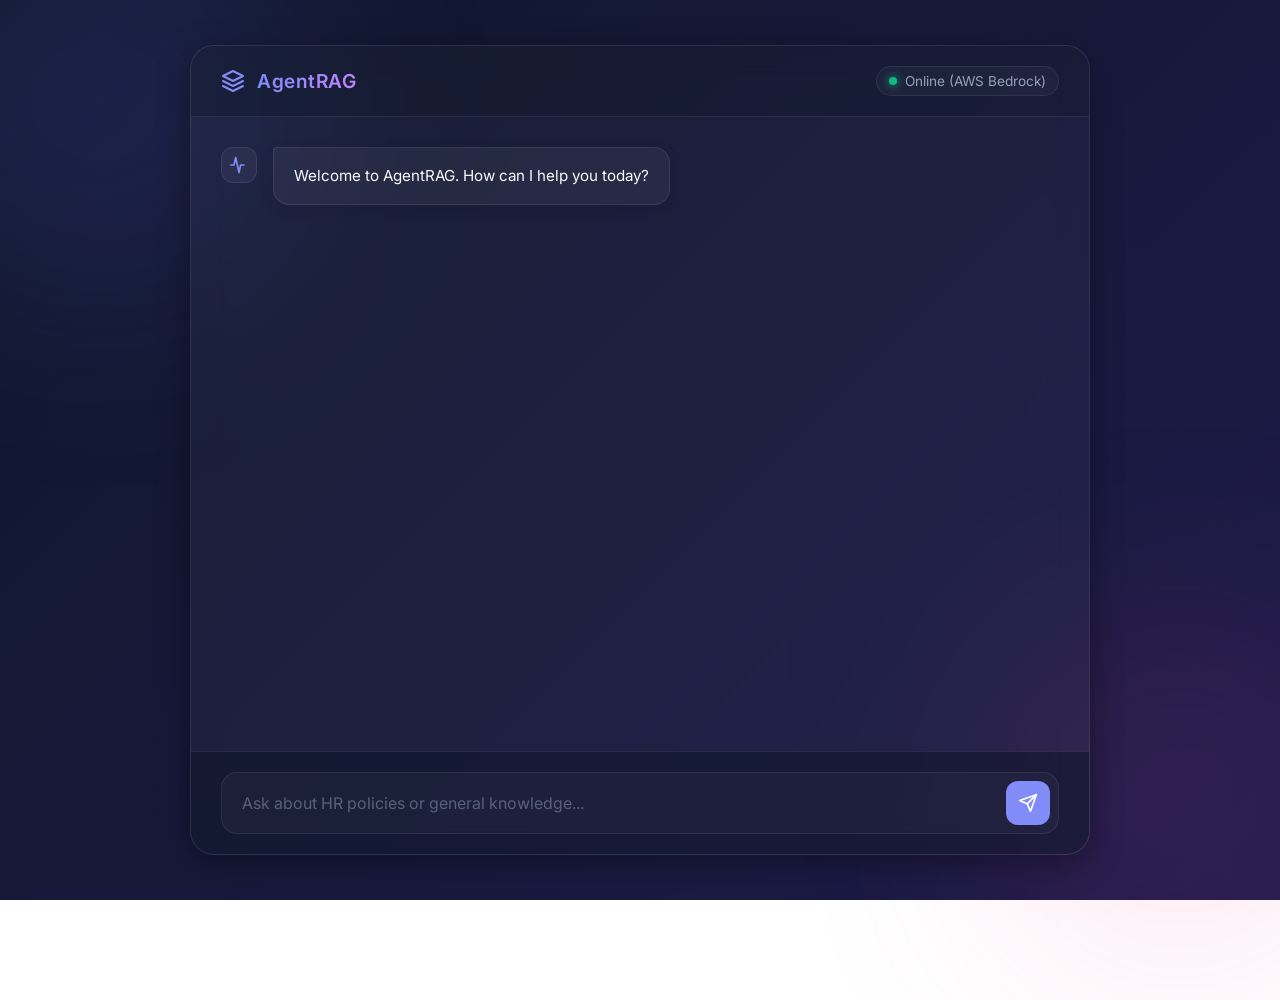
==== src/agentrag/api/static/index.html @ 9ff6bad9 "feat(api): implement FastAPI backend and Glassmorphism Web UI" ====
<!DOCTYPE html>
<html lang="en">
<head>
    <meta charset="UTF-8">
    <meta name="viewport" content="width=device-width, initial-scale=1.0">
    <title>AgentRAG | AWS Native AI</title>
    <meta name="description" content="Production-grade multi-agent RAG system built on AWS Bedrock.">
    <link href="https://fonts.googleapis.com/css2?family=Inter:wght@300;400;500;600&display=swap" rel="stylesheet">
    <link rel="stylesheet" href="style.css">
</head>
<body>
    <div class="app-container">
        <header class="glass-header">
            <div class="logo">
                <svg width="24" height="24" viewBox="0 0 24 24" fill="none" xmlns="http://www.w3.org/2000/svg">
                    <path d="M12 2L2 7L12 12L22 7L12 2Z" stroke="currentColor" stroke-width="2" stroke-linecap="round" stroke-linejoin="round"/>
                    <path d="M2 17L12 22L22 17" stroke="currentColor" stroke-width="2" stroke-linecap="round" stroke-linejoin="round"/>
                    <path d="M2 12L12 17L22 12" stroke="currentColor" stroke-width="2" stroke-linecap="round" stroke-linejoin="round"/>
                </svg>
                <h1>AgentRAG</h1>
            </div>
            <div class="status">
                <span class="pulse"></span> Online (AWS Bedrock)
            </div>
        </header>

        <main class="chat-container glass-panel" id="chat-container">
            <!-- Chat messages will be injected here -->
            <div class="message system-message">
                <div class="avatar">
                    <svg width="20" height="20" viewBox="0 0 24 24" fill="none" stroke="currentColor" stroke-width="2" stroke-linecap="round" stroke-linejoin="round"><path d="M2 12h4l2-9 4 18 2-9h4"/></svg>
                </div>
                <div class="content">
                    <p>Welcome to AgentRAG. How can I help you today?</p>
                </div>
            </div>
        </main>

        <footer class="input-area glass-footer">
            <form id="chat-form">
                <input type="text" id="query-input" placeholder="Ask about HR policies or general knowledge..." autocomplete="off" required />
                <button type="submit" id="send-button">
                    <svg width="20" height="20" viewBox="0 0 24 24" fill="none" stroke="currentColor" stroke-width="2" stroke-linecap="round" stroke-linejoin="round"><line x1="22" y1="2" x2="11" y2="13"></line><polygon points="22 2 15 22 11 13 2 9 22 2"></polygon></svg>
                </button>
            </form>
        </footer>
    </div>
    
    <script src="app.js"></script>
</body>
</html>
---- src/agentrag/api/static/style.css ----
:root {
    --bg-gradient-start: #0f172a;
    --bg-gradient-end: #1e1b4b;
    --glass-bg: rgba(255, 255, 255, 0.03);
    --glass-border: rgba(255, 255, 255, 0.08);
    --glass-shadow: 0 8px 32px 0 rgba(0, 0, 0, 0.37);
    --primary-glow: #6366f1;
    --primary-color: #818cf8;
    --text-main: #f8fafc;
    --text-muted: #94a3b8;
    --user-msg-bg: rgba(99, 102, 241, 0.15);
    --system-msg-bg: rgba(255, 255, 255, 0.05);
    --error-color: #ef4444;
    --success-color: #10b981;
}

* {
    box-sizing: border-box;
    margin: 0;
    padding: 0;
}

body {
    font-family: 'Inter', sans-serif;
    background: linear-gradient(135deg, var(--bg-gradient-start), var(--bg-gradient-end));
    background-attachment: fixed;
    color: var(--text-main);
    height: 100vh;
    display: flex;
    justify-content: center;
    align-items: center;
    overflow: hidden;
}

/* Background Animated Orbs */
body::before, body::after {
    content: '';
    position: absolute;
    width: 400px;
    height: 400px;
    border-radius: 50%;
    filter: blur(100px);
    z-index: -1;
    animation: float 20s ease-in-out infinite alternate;
}

body::before {
    background: rgba(99, 102, 241, 0.15);
    top: -100px;
    left: -100px;
}

body::after {
    background: rgba(236, 72, 153, 0.1);
    bottom: -100px;
    right: -100px;
    animation-delay: -10s;
}

@keyframes float {
    0% { transform: translate(0, 0) scale(1); }
    100% { transform: translate(50px, 50px) scale(1.1); }
}

.app-container {
    width: 100%;
    max-width: 900px;
    height: 90vh;
    display: flex;
    flex-direction: column;
    border-radius: 24px;
    overflow: hidden;
    position: relative;
    box-shadow: var(--glass-shadow);
    background: var(--glass-bg);
    backdrop-filter: blur(16px);
    -webkit-backdrop-filter: blur(16px);
    border: 1px solid var(--glass-border);
}

.glass-header {
    display: flex;
    justify-content: space-between;
    align-items: center;
    padding: 20px 30px;
    background: rgba(15, 23, 42, 0.4);
    border-bottom: 1px solid var(--glass-border);
}

.logo {
    display: flex;
    align-items: center;
    gap: 12px;
    color: var(--primary-color);
}

.logo h1 {
    font-size: 1.2rem;
    font-weight: 600;
    letter-spacing: 0.5px;
    background: linear-gradient(to right, #818cf8, #c084fc);
    -webkit-background-clip: text;
    -webkit-text-fill-color: transparent;
}

.status {
    display: flex;
    align-items: center;
    gap: 8px;
    font-size: 0.85rem;
    color: var(--text-muted);
    background: rgba(255, 255, 255, 0.03);
    padding: 6px 12px;
    border-radius: 20px;
    border: 1px solid var(--glass-border);
}

.pulse {
    width: 8px;
    height: 8px;
    background-color: var(--success-color);
    border-radius: 50%;
    box-shadow: 0 0 10px var(--success-color);
    animation: pulsing 2s infinite;
}

@keyframes pulsing {
    0% { box-shadow: 0 0 0 0 rgba(16, 185, 129, 0.4); }
    70% { box-shadow: 0 0 0 6px rgba(16, 185, 129, 0); }
    100% { box-shadow: 0 0 0 0 rgba(16, 185, 129, 0); }
}

.chat-container {
    flex: 1;
    padding: 30px;
    overflow-y: auto;
    display: flex;
    flex-direction: column;
    gap: 24px;
    scrollbar-width: thin;
    scrollbar-color: rgba(255, 255, 255, 0.2) transparent;
}

.chat-container::-webkit-scrollbar {
    width: 6px;
}

.chat-container::-webkit-scrollbar-thumb {
    background-color: rgba(255, 255, 255, 0.2);
    border-radius: 10px;
}

.message {
    display: flex;
    gap: 16px;
    max-width: 85%;
    animation: slideUp 0.4s cubic-bezier(0.16, 1, 0.3, 1) forwards;
    opacity: 0;
    transform: translateY(20px);
}

@keyframes slideUp {
    to { opacity: 1; transform: translateY(0); }
}

.user-message {
    align-self: flex-end;
    flex-direction: row-reverse;
}

.avatar {
    width: 36px;
    height: 36px;
    border-radius: 12px;
    display: flex;
    justify-content: center;
    align-items: center;
    flex-shrink: 0;
    background: rgba(255, 255, 255, 0.05);
    border: 1px solid var(--glass-border);
}

.user-message .avatar {
    background: linear-gradient(135deg, #6366f1, #a855f7);
    color: white;
}

.system-message .avatar {
    color: var(--primary-color);
}

.content {
    background: var(--system-msg-bg);
    padding: 16px 20px;
    border-radius: 16px;
    border: 1px solid var(--glass-border);
    font-size: 0.95rem;
    line-height: 1.6;
    position: relative;
    box-shadow: 0 4px 15px rgba(0, 0, 0, 0.1);
}

.user-message .content {
    background: var(--user-msg-bg);
    border-color: rgba(99, 102, 241, 0.3);
    border-top-right-radius: 4px;
}

.system-message .content {
    border-top-left-radius: 4px;
}

.steps-container {
    margin-top: 12px;
    padding-top: 12px;
    border-top: 1px dashed var(--glass-border);
    font-size: 0.8rem;
    color: var(--text-muted);
}

.step-badge {
    display: inline-block;
    padding: 4px 8px;
    background: rgba(255, 255, 255, 0.05);
    border: 1px solid var(--glass-border);
    border-radius: 12px;
    margin-right: 6px;
    margin-bottom: 6px;
}

.grounded-badge {
    color: var(--success-color);
    border-color: rgba(16, 185, 129, 0.3);
}

.ungrounded-badge {
    color: var(--error-color);
    border-color: rgba(239, 68, 68, 0.3);
}

.glass-footer {
    padding: 20px 30px;
    background: rgba(15, 23, 42, 0.6);
    border-top: 1px solid var(--glass-border);
}

#chat-form {
    display: flex;
    gap: 12px;
    background: rgba(255, 255, 255, 0.03);
    border: 1px solid var(--glass-border);
    border-radius: 16px;
    padding: 8px;
    transition: all 0.3s ease;
}

#chat-form:focus-within {
    border-color: var(--primary-color);
    box-shadow: 0 0 15px rgba(99, 102, 241, 0.2);
    background: rgba(255, 255, 255, 0.05);
}

#query-input {
    flex: 1;
    background: transparent;
    border: none;
    outline: none;
    color: var(--text-main);
    font-size: 1rem;
    padding: 0 12px;
    font-family: inherit;
}

#query-input::placeholder {
    color: rgba(148, 163, 184, 0.5);
}

#send-button {
    background: var(--primary-color);
    color: #fff;
    border: none;
    width: 44px;
    height: 44px;
    border-radius: 12px;
    display: flex;
    justify-content: center;
    align-items: center;
    cursor: pointer;
    transition: all 0.2s ease;
}

#send-button:hover {
    transform: translateY(-2px);
    box-shadow: 0 4px 12px rgba(99, 102, 241, 0.4);
    background: #6366f1;
}

#send-button:active {
    transform: translateY(0);
}

.typing-indicator {
    display: flex;
    gap: 4px;
    padding: 8px 0;
}

.typing-indicator span {
    width: 6px;
    height: 6px;
    background-color: var(--text-muted);
    border-radius: 50%;
    animation: bounce 1.4s infinite ease-in-out both;
}

.typing-indicator span:nth-child(1) { animation-delay: -0.32s; }
.typing-indicator span:nth-child(2) { animation-delay: -0.16s; }

@keyframes bounce {
    0%, 80%, 100% { transform: scale(0); }
    40% { transform: scale(1); }
}

@media (max-width: 768px) {
    .app-container {
        height: 100vh;
        border-radius: 0;
        border: none;
    }
    
    .message {
        max-width: 95%;
    }
}
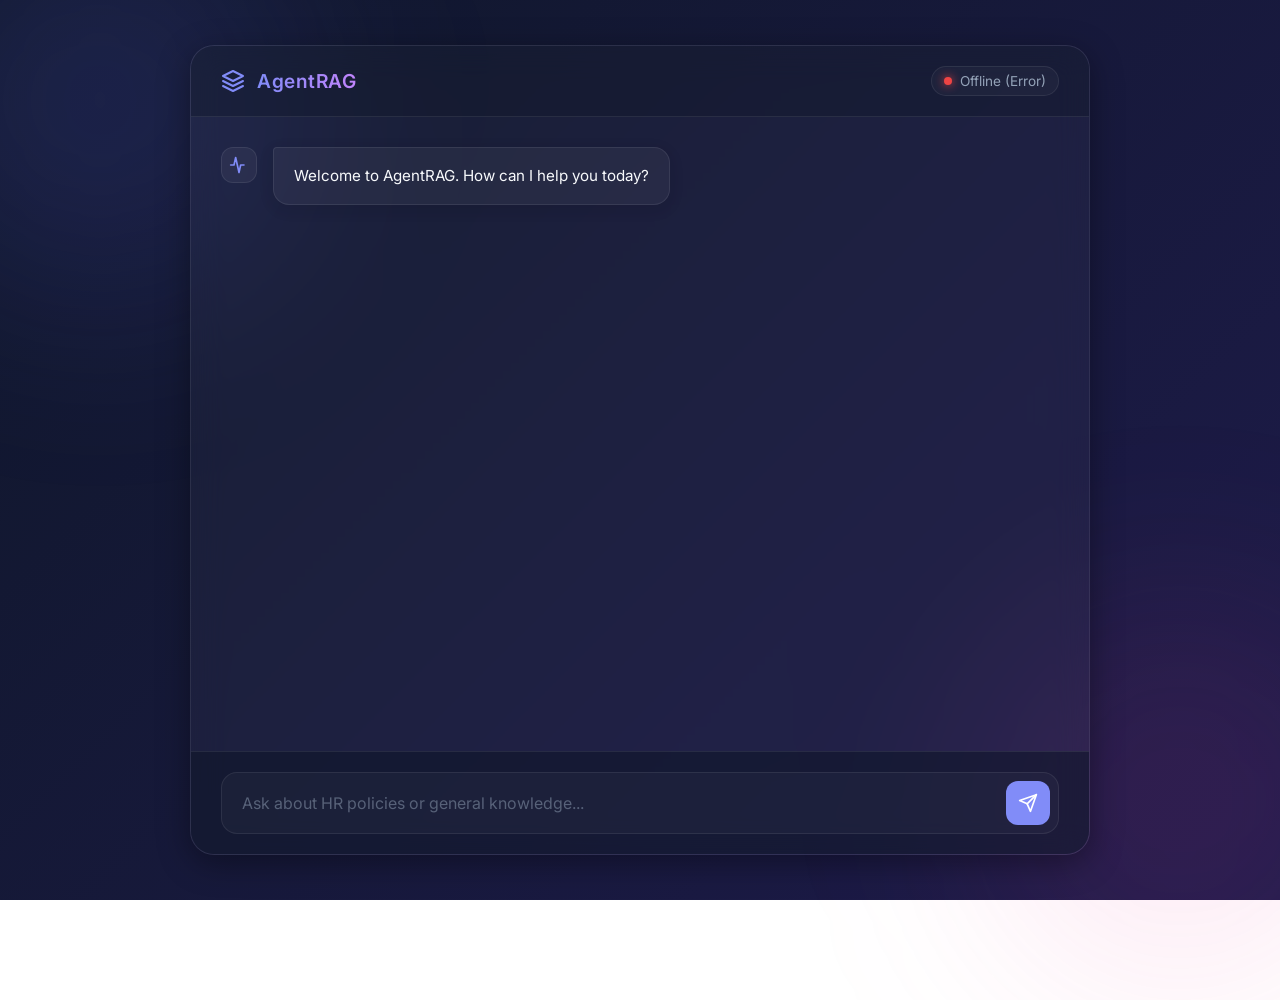
==== commit bba4ee0e: "feat(api): implement fastapi and local static ui" ====
--- a/src/agentrag/api/static/index.html
+++ b/src/agentrag/api/static/index.html
@@ -19,8 +19,8 @@
                 </svg>
                 <h1>AgentRAG</h1>
             </div>
-            <div class="status">
-                <span class="pulse"></span> Online (AWS Bedrock)
+            <div class="status" id="status-indicator">
+                <span class="pulse"></span> Loading...
             </div>
         </header>
 
--- a/src/agentrag/api/static/style.css
+++ b/src/agentrag/api/static/style.css
@@ -124,10 +124,34 @@
     animation: pulsing 2s infinite;
 }
 
+.pulse.mock-pulse {
+    background-color: #f59e0b;
+    box-shadow: 0 0 10px #f59e0b;
+    animation: mock-pulsing 2s infinite;
+}
+
+.pulse.error-pulse {
+    background-color: var(--error-color);
+    box-shadow: 0 0 10px var(--error-color);
+    animation: error-pulsing 2s infinite;
+}
+
 @keyframes pulsing {
     0% { box-shadow: 0 0 0 0 rgba(16, 185, 129, 0.4); }
     70% { box-shadow: 0 0 0 6px rgba(16, 185, 129, 0); }
     100% { box-shadow: 0 0 0 0 rgba(16, 185, 129, 0); }
+}
+
+@keyframes mock-pulsing {
+    0% { box-shadow: 0 0 0 0 rgba(245, 158, 11, 0.4); }
+    70% { box-shadow: 0 0 0 6px rgba(245, 158, 11, 0); }
+    100% { box-shadow: 0 0 0 0 rgba(245, 158, 11, 0); }
+}
+
+@keyframes error-pulsing {
+    0% { box-shadow: 0 0 0 0 rgba(239, 68, 68, 0.4); }
+    70% { box-shadow: 0 0 0 6px rgba(239, 68, 68, 0); }
+    100% { box-shadow: 0 0 0 0 rgba(239, 68, 68, 0); }
 }
 
 .chat-container {
@@ -220,12 +244,14 @@
 
 .step-badge {
     display: inline-block;
-    padding: 4px 8px;
+    padding: 4px 10px;
     background: rgba(255, 255, 255, 0.05);
     border: 1px solid var(--glass-border);
     border-radius: 12px;
-    margin-right: 6px;
+    margin-right: 4px;
     margin-bottom: 6px;
+    font-size: 0.75rem;
+    letter-spacing: 0.3px;
 }
 
 .grounded-badge {
